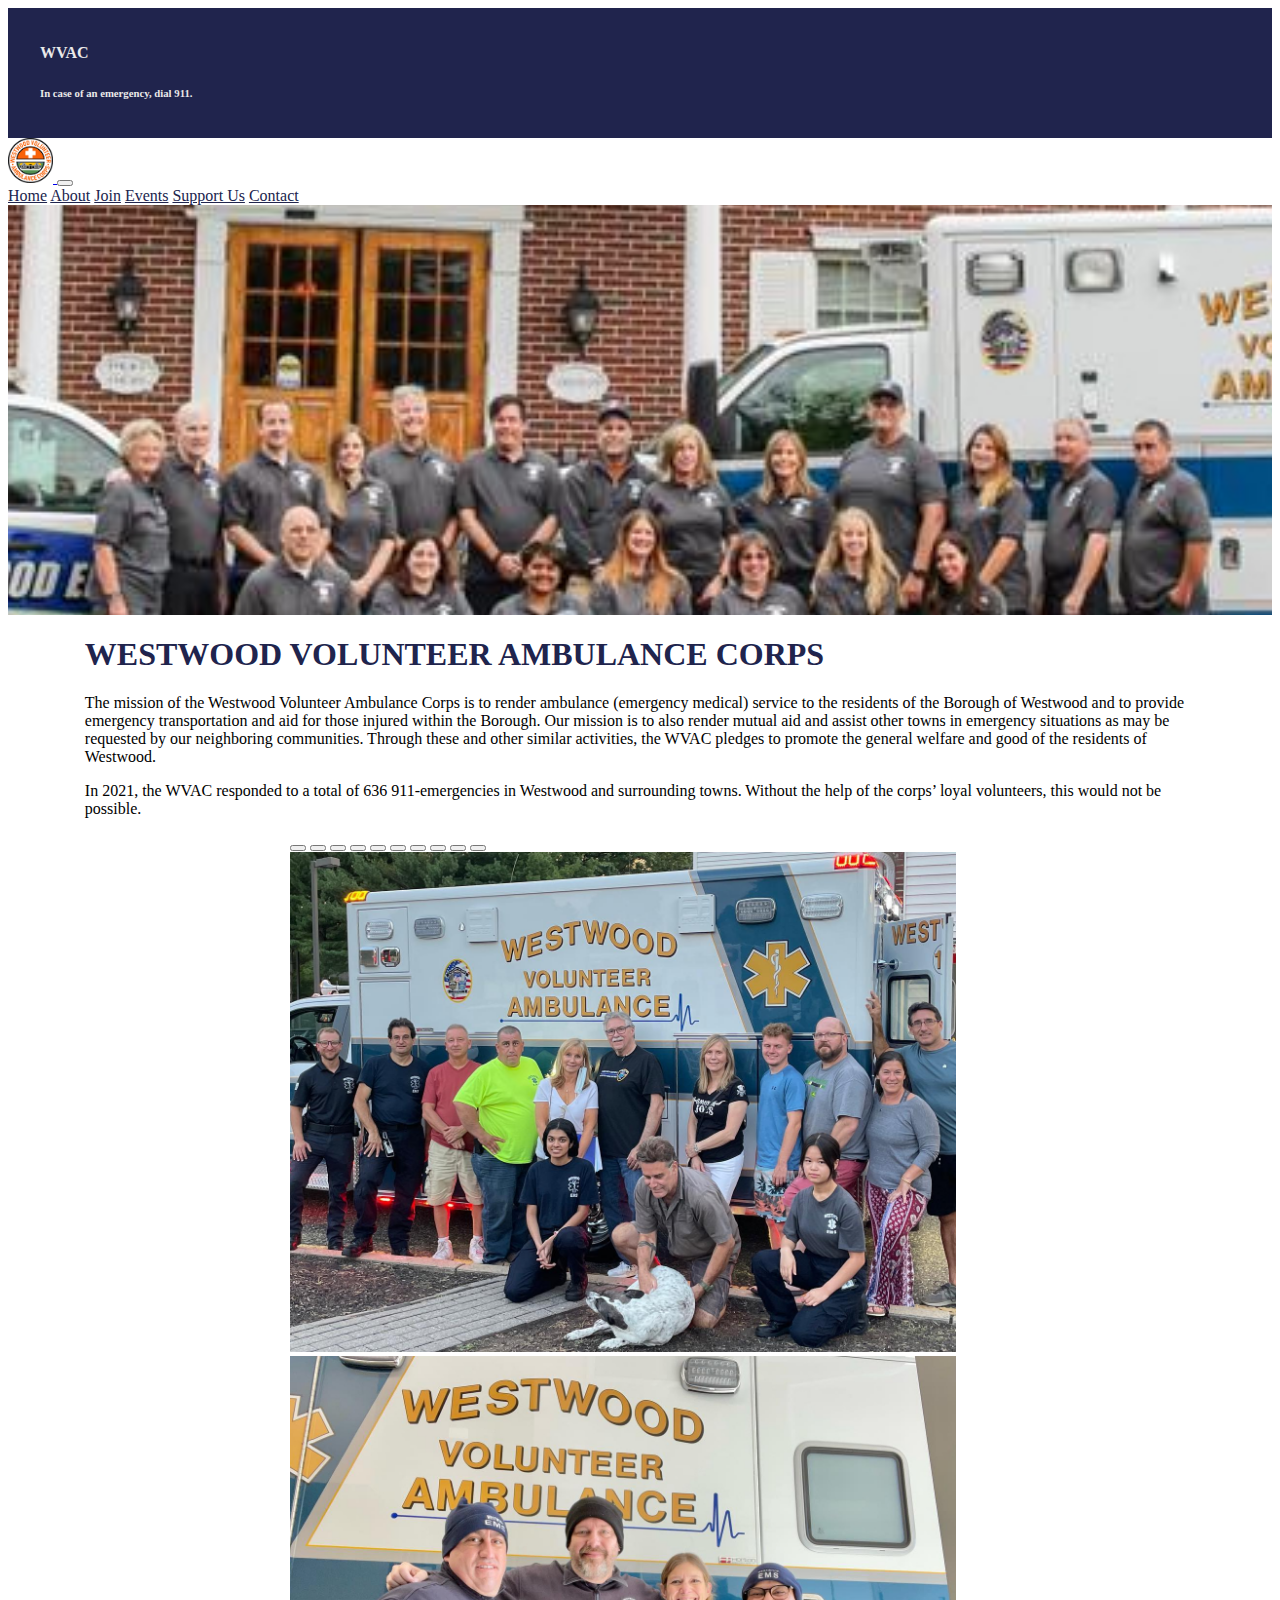
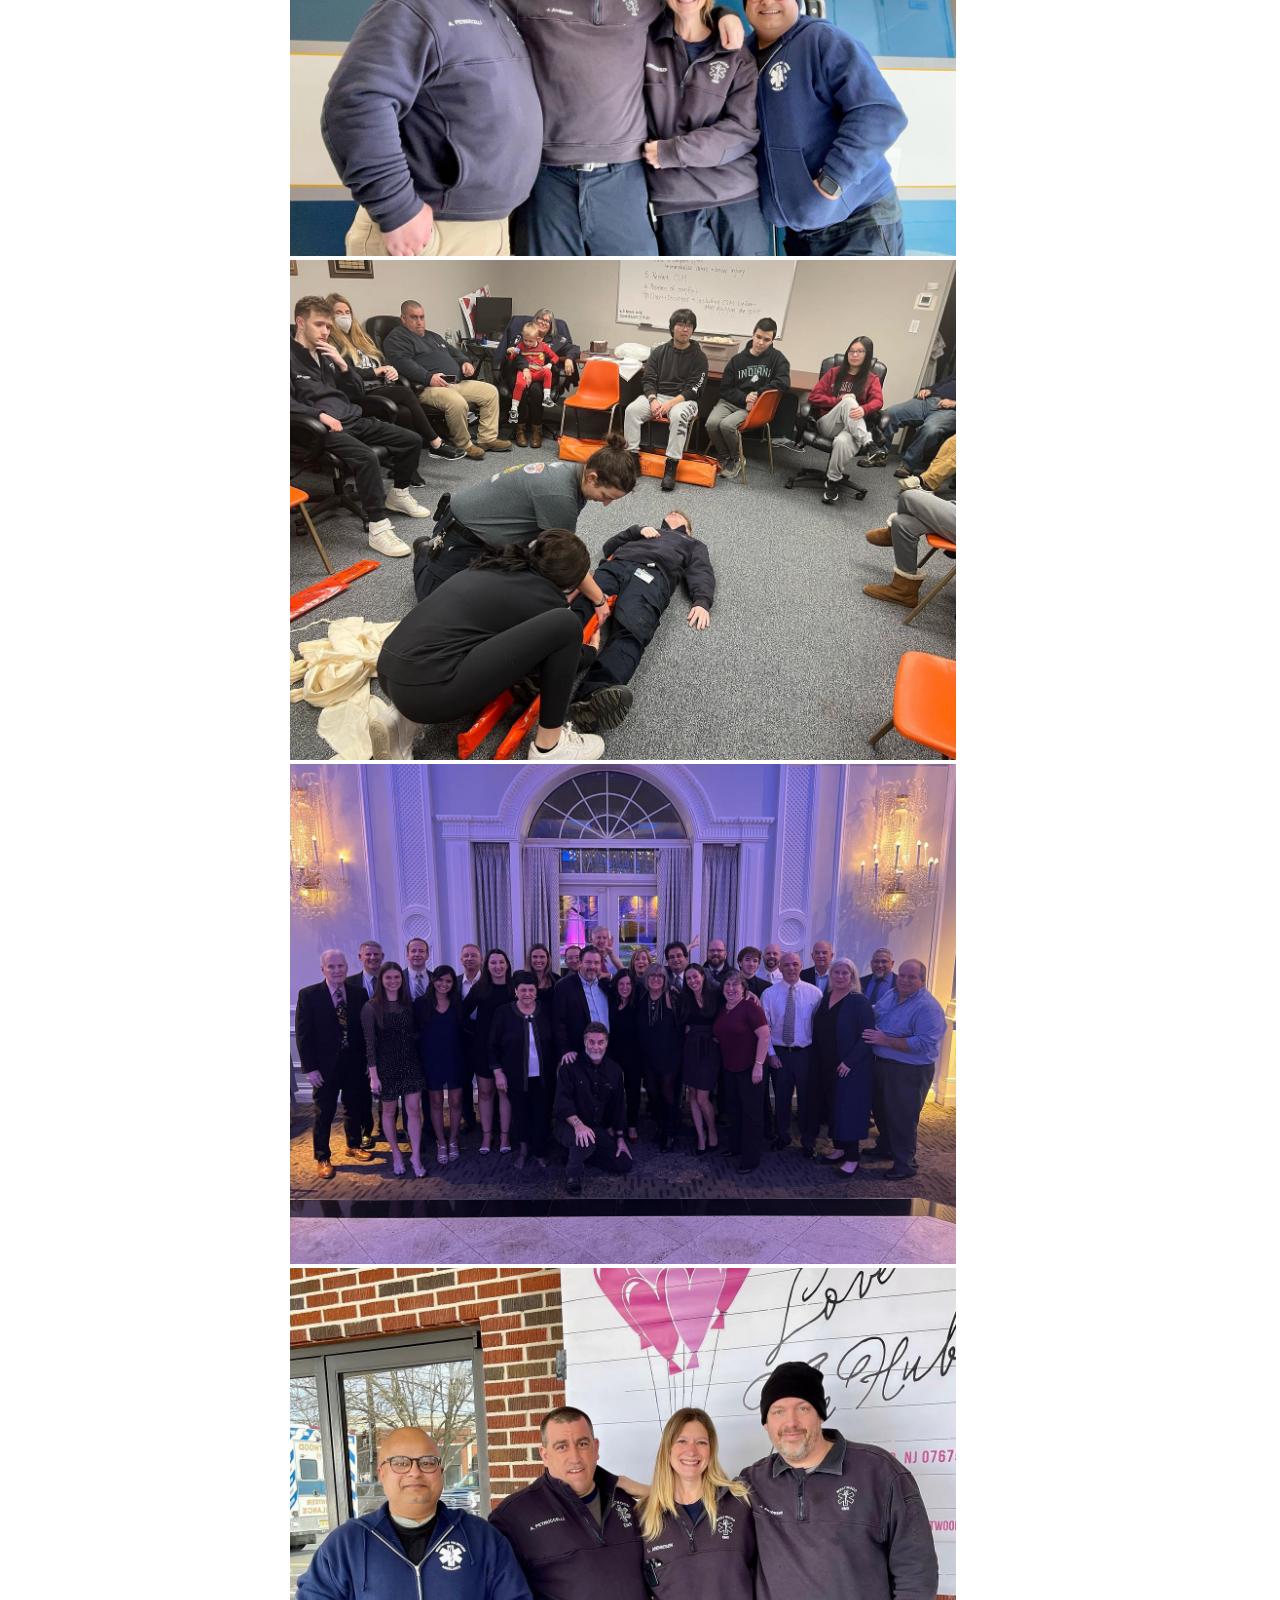
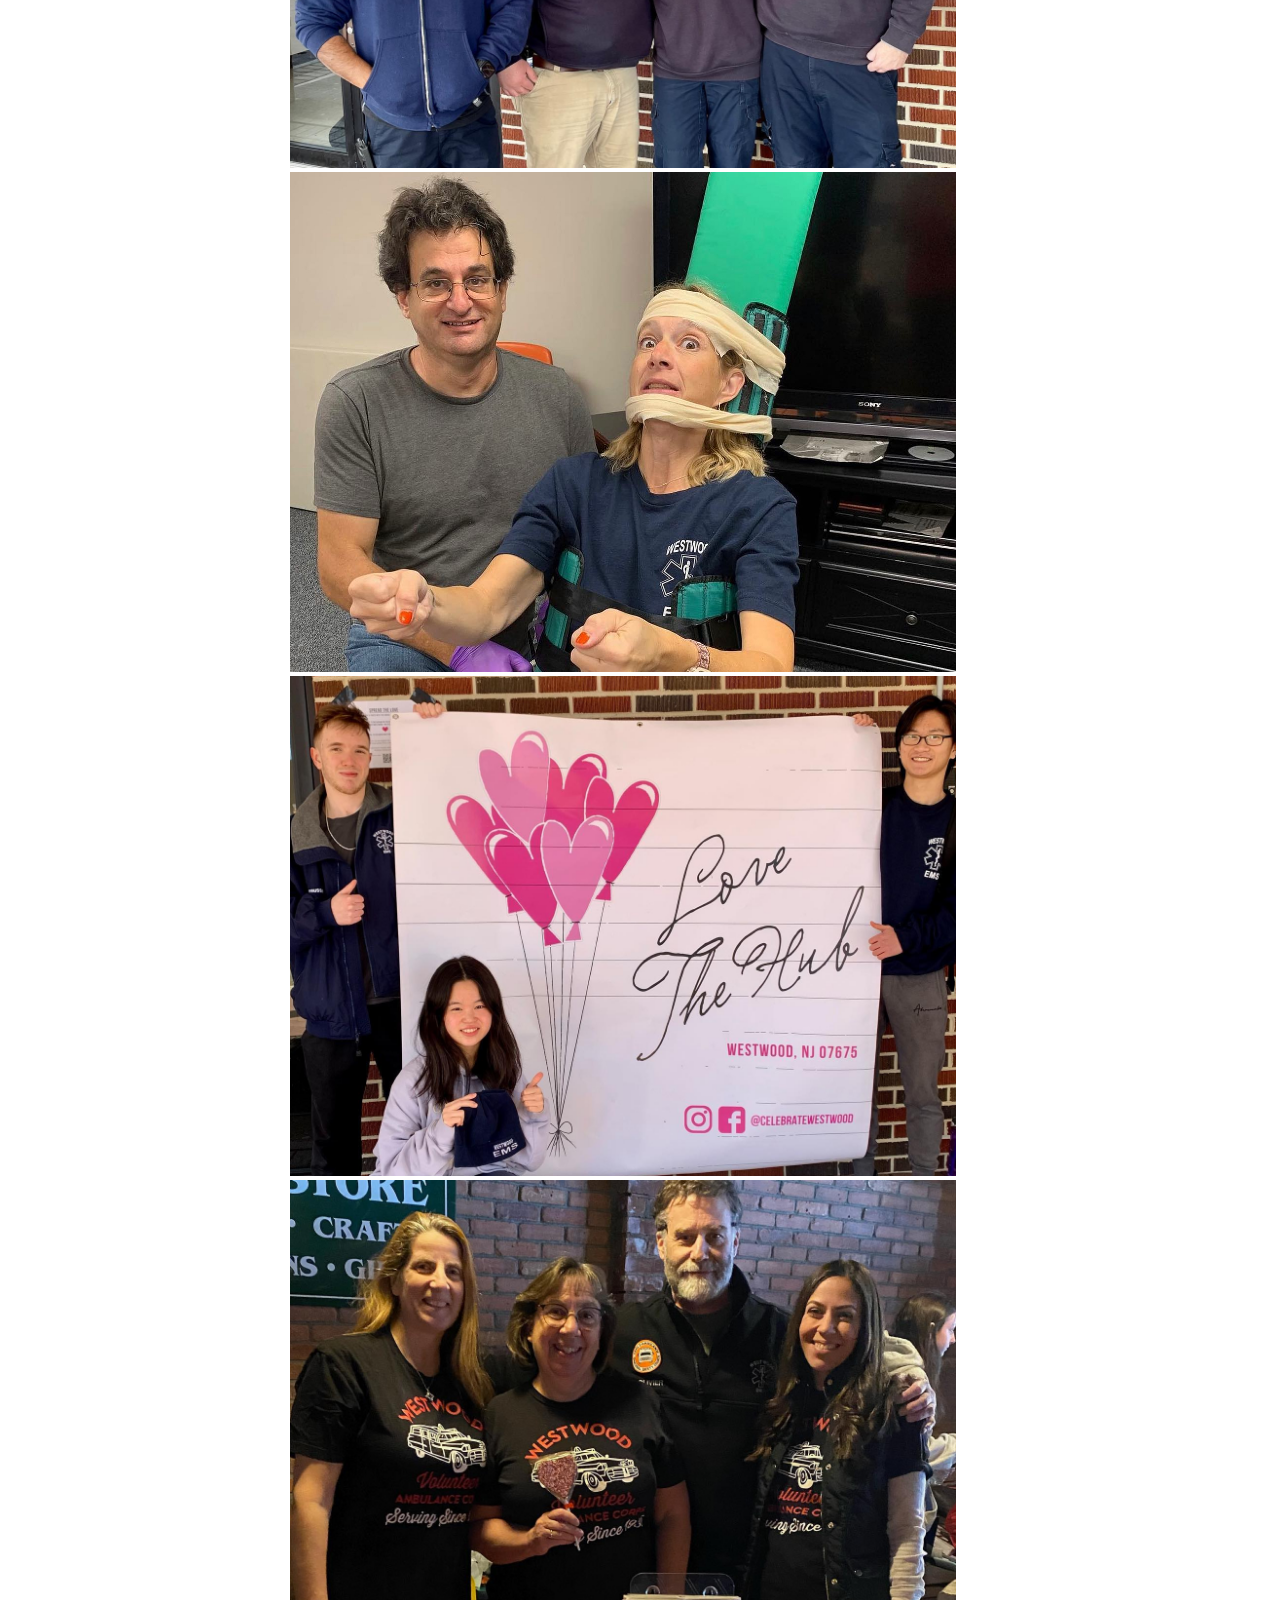
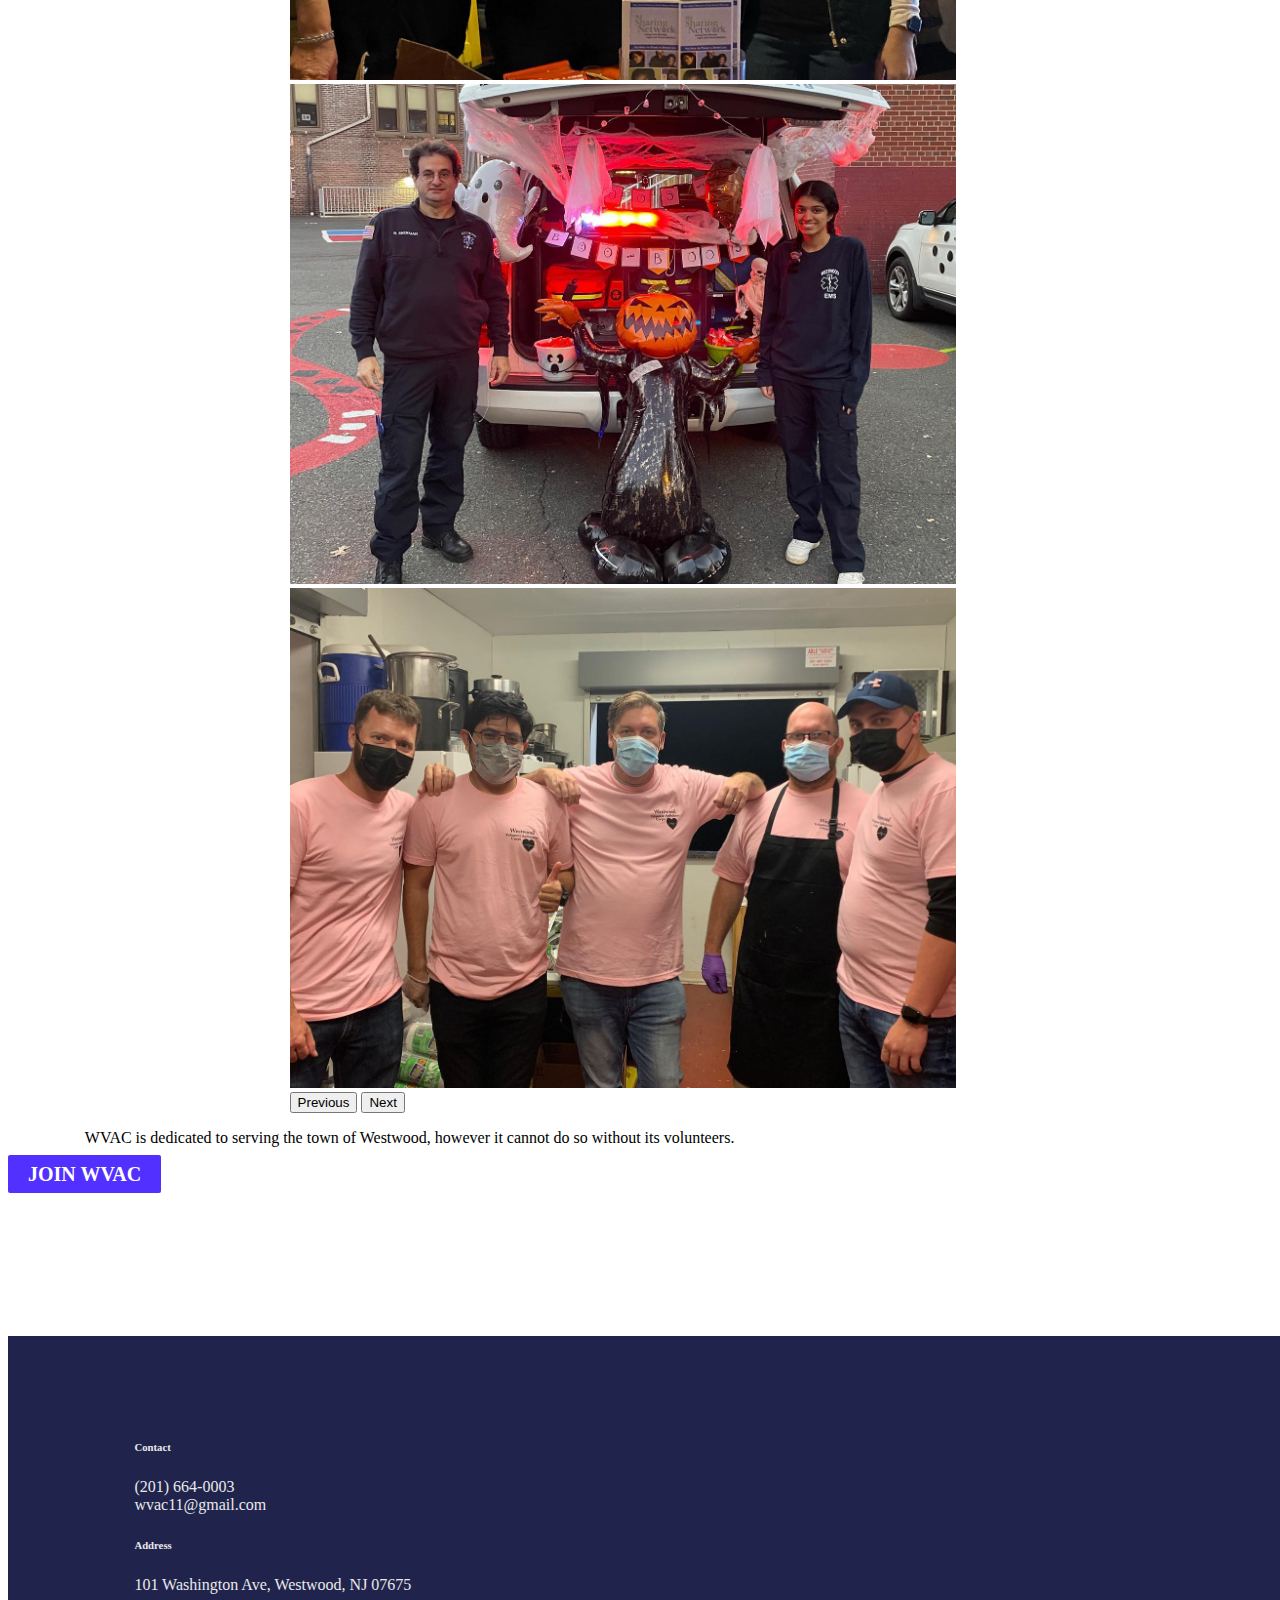
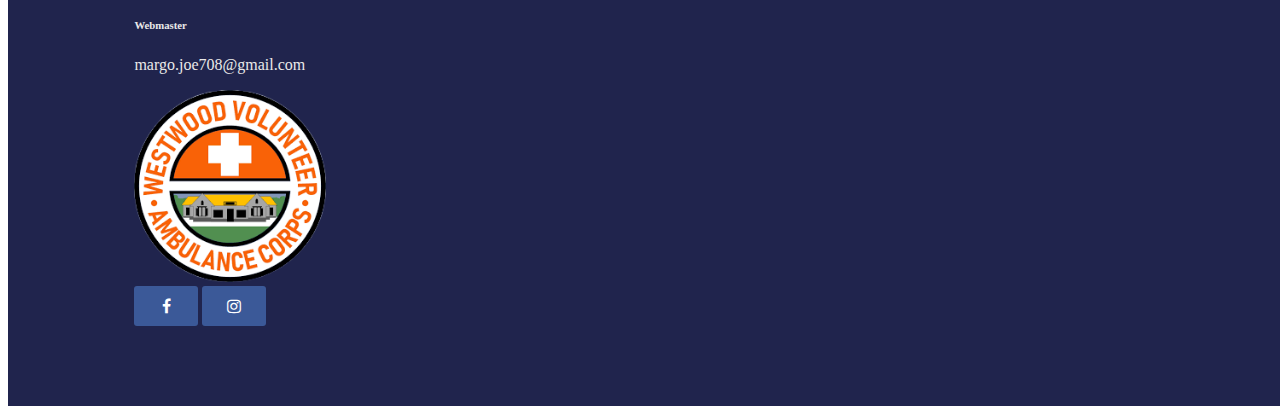
==== index.html @ 0565b211 "commit" ====
<!doctype html>
<html lang="en">

  <head>
    <meta charset="utf-8">
    <meta http-equiv="X-UA-Compatible" content="IE=edge">
    <meta name="viewport" content="width=device-width, initial-scale=1">
    <title>WVAC</title>

    <link rel="stylesheet" href="https://cdn.jsdelivr.net/npm/bootstrap@5.3.0-alpha1/dist/css/bootstrap.min.css" rel="stylesheet" integrity="sha384-GLhlTQ8iRABdZLl6O3oVMWSktQOp6b7In1Zl3/Jr59b6EGGoI1aFkw7cmDA6j6gD" crossorigin="anonymous">
    <link rel="stylesheet" href="/public/stylesheets/stuffStyle.css">
    <link rel="stylesheet" href="https://cdnjs.cloudflare.com/ajax/libs/font-awesome/4.7.0/css/font-awesome.min.css">
  
  </head>


  <body>
      <div class="container-fluid" style="padding-top: 0.9rem; padding-bottom: 0.9rem; padding-left: 2rem; padding-right: 2rem; background-color:#20244d">
        <div class="row align-items-center">
          <div class="col">
            <h4 class="m-0" style="color: rgb(234, 233, 233);">WVAC</h4>
          </div>
          <div class="col">
            <h6 class="m-0 text-end" style="color: rgb(234, 233, 233);">In case of an emergency, dial 911.</h6>
          </div>
        </div>
      </div>

      

      <nav class="navbar sticky-top navbar-expand-lg" style="background-color: white;">

        <div class="container-fluid mx-2">
          
          <a href="index.html" class="navbar-brand">
            <img src="/public/images/logowvac.png" width="45" height="45">
          </a>
          <button class="navbar-toggler" type="button" data-bs-toggle="collapse" data-bs-target="#navbarSupportedContent" aria-controls="navbarTogglerDemo02" aria-expanded="false" aria-label="Toggle navigation">
            <span class="navbar-toggler-icon"></span>
          </button>

          <div class="collapse navbar-collapse" id="navbarSupportedContent">
            <div class="navbar-nav align-items-center">
              <a class="nav-link" aria-current="page" href="index.html">Home</a>
              <a class="nav-link" href="about.html">About</a>
              <a class="nav-link" href="join.html">Join</a>
              <a class="nav-link" href="events.html">Events</a>
              <a class="nav-link" href="support.html">Support Us</a>
              <a class="nav-link" href="contact.html">Contact</a>

            </div>
          </div>
          
        </div>
      </nav>

  
      <div class="parallax" style="background-image: url(/public/images/banner1.jpg);"></div>

      <div class="container-fluid text-center">
        <div class="pt-4 mx-10"> 
          <h1 class="fw-bold">
            WESTWOOD VOLUNTEER AMBULANCE CORPS
          </h1>
        </div> 
      </div>

      <div class="container-fluid text-center">
        <div class="mx-10 my-4">
          <p>
            The mission of the Westwood Volunteer Ambulance Corps is to render ambulance (emergency medical) service to the residents of the Borough of Westwood and to provide emergency transportation and aid for those injured within the Borough. Our mission is to also render mutual aid and assist other towns in emergency situations as may be requested by our neighboring communities. Through these and other similar activities, the WVAC pledges to promote the general welfare and good of the residents of Westwood.
          </p>

          <p class="fw-bold">
            In 2021, the WVAC responded to a total of 636 911-emergencies in Westwood and surrounding towns. Without the help of the corps’ loyal volunteers, this would not be possible. 
          </p>
        </div>

      </div>  

      <div class ="container-fluid">
        <div class="mx-20 my-5">
          <div id="carouselExampleAutoplaying" class="carousel slide" data-bs-ride="carousel">
            
            <div class="carousel-indicators">
              <button type="button" data-bs-target="#carouselExampleIndicators" data-bs-slide-to="0" class="active" aria-current="true" aria-label="Slide 1"></button>
              <button type="button" data-bs-target="#carouselExampleIndicators" data-bs-slide-to="1" aria-label="Slide 2"></button>
              <button type="button" data-bs-target="#carouselExampleIndicators" data-bs-slide-to="2" aria-label="Slide 3"></button>
              <button type="button" data-bs-target="#carouselExampleIndicators" data-bs-slide-to="3" aria-label="Slide 4"></button>
              <button type="button" data-bs-target="#carouselExampleIndicators" data-bs-slide-to="4" aria-label="Slide 5"></button>
              <button type="button" data-bs-target="#carouselExampleIndicators" data-bs-slide-to="5" aria-label="Slide 6"></button>
              <button type="button" data-bs-target="#carouselExampleIndicators" data-bs-slide-to="6" aria-label="Slide 7"></button>
              <button type="button" data-bs-target="#carouselExampleIndicators" data-bs-slide-to="7" aria-label="Slide 8"></button>
              <button type="button" data-bs-target="#carouselExampleIndicators" data-bs-slide-to="8" aria-label="Slide 9"></button>
              <button type="button" data-bs-target="#carouselExampleIndicators" data-bs-slide-to="9" aria-label="Slide 10"></button>
            </div>

            <div class="carousel-inner">
              <div class="carousel-item active">
                <img src="/public/images/slideimage1.jpg" class="d-block w-100" alt="...">
              </div>
              <div class="carousel-item">
                <img src="/public/images/slideimage2.jpg" class="d-block w-100" alt="...">
              </div>
              <div class="carousel-item">
                <img src="/public/images/slideimage3.jpg" class="d-block w-100" alt="...">
              </div>
              <div class="carousel-item">
                <img src="/public/images/slideimage4.jpg" class="d-block w-100" alt="...">
              </div>
              <div class="carousel-item">
                <img src="/public/images/slideimage5.jpg" class="d-block w-100" alt="...">
              </div>
              <div class="carousel-item">
                <img src="/public/images/slideimage6.jpg" class="d-block w-100" alt="...">
              </div>
              <div class="carousel-item">
                <img src="/public/images/slideimage7.jpg" class="d-block w-100" alt="...">
              </div>
              <div class="carousel-item">
                <img src="/public/images/slideimage8.jpg" class="d-block w-100" alt="...">
              </div>
              <div class="carousel-item">
                <img src="/public/images/slideimage9.jpg" class="d-block w-100" alt="...">
              </div>
              <div class="carousel-item">
                <img src="/public/images/slideimage10.jpg" class="d-block w-100" alt="...">
              </div>
            </div>

            <button class="carousel-control-prev" type="button" data-bs-target="#carouselExampleAutoplaying" data-bs-slide="prev">
              <span class="carousel-control-prev-icon" aria-hidden="true"></span>
              <span class="visually-hidden">Previous</span>
            </button>
            <button class="carousel-control-next" type="button" data-bs-target="#carouselExampleAutoplaying" data-bs-slide="next">
              <span class="carousel-control-next-icon" aria-hidden="true"></span>
              <span class="visually-hidden">Next</span>
            </button>

          </div>
        </div>
      </div>
    

      <div class="container-fluid text-center">
        <div class="mx-10 my-4">
          <p>
            WVAC is dedicated to serving the town of Westwood, however it cannot do so without its volunteers.
          </p>
        </div>

        <div class="my-5">
          <a class="custom-button" href="join.html">JOIN WVAC</a>
        </div>

      </div>  
      
      <div class="footer text-center">
        <div class="row">
          <div class="col text-start">
            <p>
              <h6>Contact</h6>
              <p>
                (201) 664-0003
                <br>
                wvac11@gmail.com
              </p>
              
              <h6>Address</h6>
              <p>101 Washington Ave, Westwood, NJ 07675</p>
              
              <h6>Webmaster</h6>
              <p>margo.joe708@gmail.com</p>
            </p>
          </div>
          <div class="col">
            
          </div>
          <div class="col">
            <div class="mb-3"> 
              <a href="index.html">
                <img src="/public/images/logowvac.png" class="img-fluid" style="height:15vw; width:auto;">
              </a>
            </div>
        
            <a class="fa fa-facebook" href="https://www.facebook.com/WestwoodVolunteerAmbulanceCorps/"></a>
            <a class="fa fa-instagram" href="https://www.instagram.com/wvac11/"></a>
          </div>
        </div>
      </div>



    <script src="https://cdn.jsdelivr.net/npm/bootstrap@5.3.0-alpha1/dist/js/bootstrap.bundle.min.js" integrity="sha384-w76AqPfDkMBDXo30jS1Sgez6pr3x5MlQ1ZAGC+nuZB+EYdgRZgiwxhTBTkF7CXvN" crossorigin="anonymous"></script>
    
  </body>

</html>
---- public/stylesheets/stuffStyle.css ----
.mx-10{
    margin-left: 6vw;
    margin-right: 6vw;
  }
  .mx-20{
    margin-left: 22vw;
    margin-right: 22vw;
  }

  .navbar-nav a{
    color:#20244d;
  }
  .footer{
    margin-top: 150px;
    width:100%;
    padding: 80px 10%;
    align-items: center;
    color:rgb(234, 233, 233);
    background:#20244d;
  
  }
  .carousel-item img{
    max-height: 500px;
  }
  .margins{
    border-right-style: solid;
    border-left-style: solid;
    border-width: 7rem;
    border-color:rgb(240, 240, 240);

  }
  h1{
    color:#20244d;

  }
  .parallax {
    background-attachment: fixed;
    background-position: center;
    background-repeat: no-repeat;
    background-size: cover;
    width: 100%;
    height:32vw;
  }
  .custom-button{
    text-decoration: none;
    padding-top: 0.5rem;
    padding-bottom: 0.5rem;
    padding-left: 1.25rem;
    padding-right: 1.25rem;
    color: white;
    font-weight: bold;
    font-size: 20px;
    background-color: rgb(82, 48, 255);
    border-radius: 2px;
  }
  .custom-button:hover{
    background-color: rgb(66, 38, 206);
    transition: 0.7s;
  }
  .right {
    float: right;
    padding: 0 0 0 20px;
  }
  
  .navbar-shadow{
    box-shadow: 0 4px 10px rgb(128, 127, 127);
  }
  .fa {
    padding: 12px;
    width: 40px;
    font-size: 30px;
    text-align: center;
    text-decoration: none;
    color: white;
    border-radius: 3px;
    background: #3B5998;
  }
  .fa:hover{
    background:#2e4372;
    color:rgba(254, 254, 254, 0.368);
    transition: 0.7s;
  }
  .text-bg-info{
    background-color:#e2e7ed!important;
    color:#20244d!important;
    border-radius: 4px;
  }
  
  @media only screen and (max-device-width: 850px){
    .parallax {
    background-position: center;
    background-repeat: no-repeat;
    background-size: cover;
    width: 100%;
    height:32vw;
    }
  }
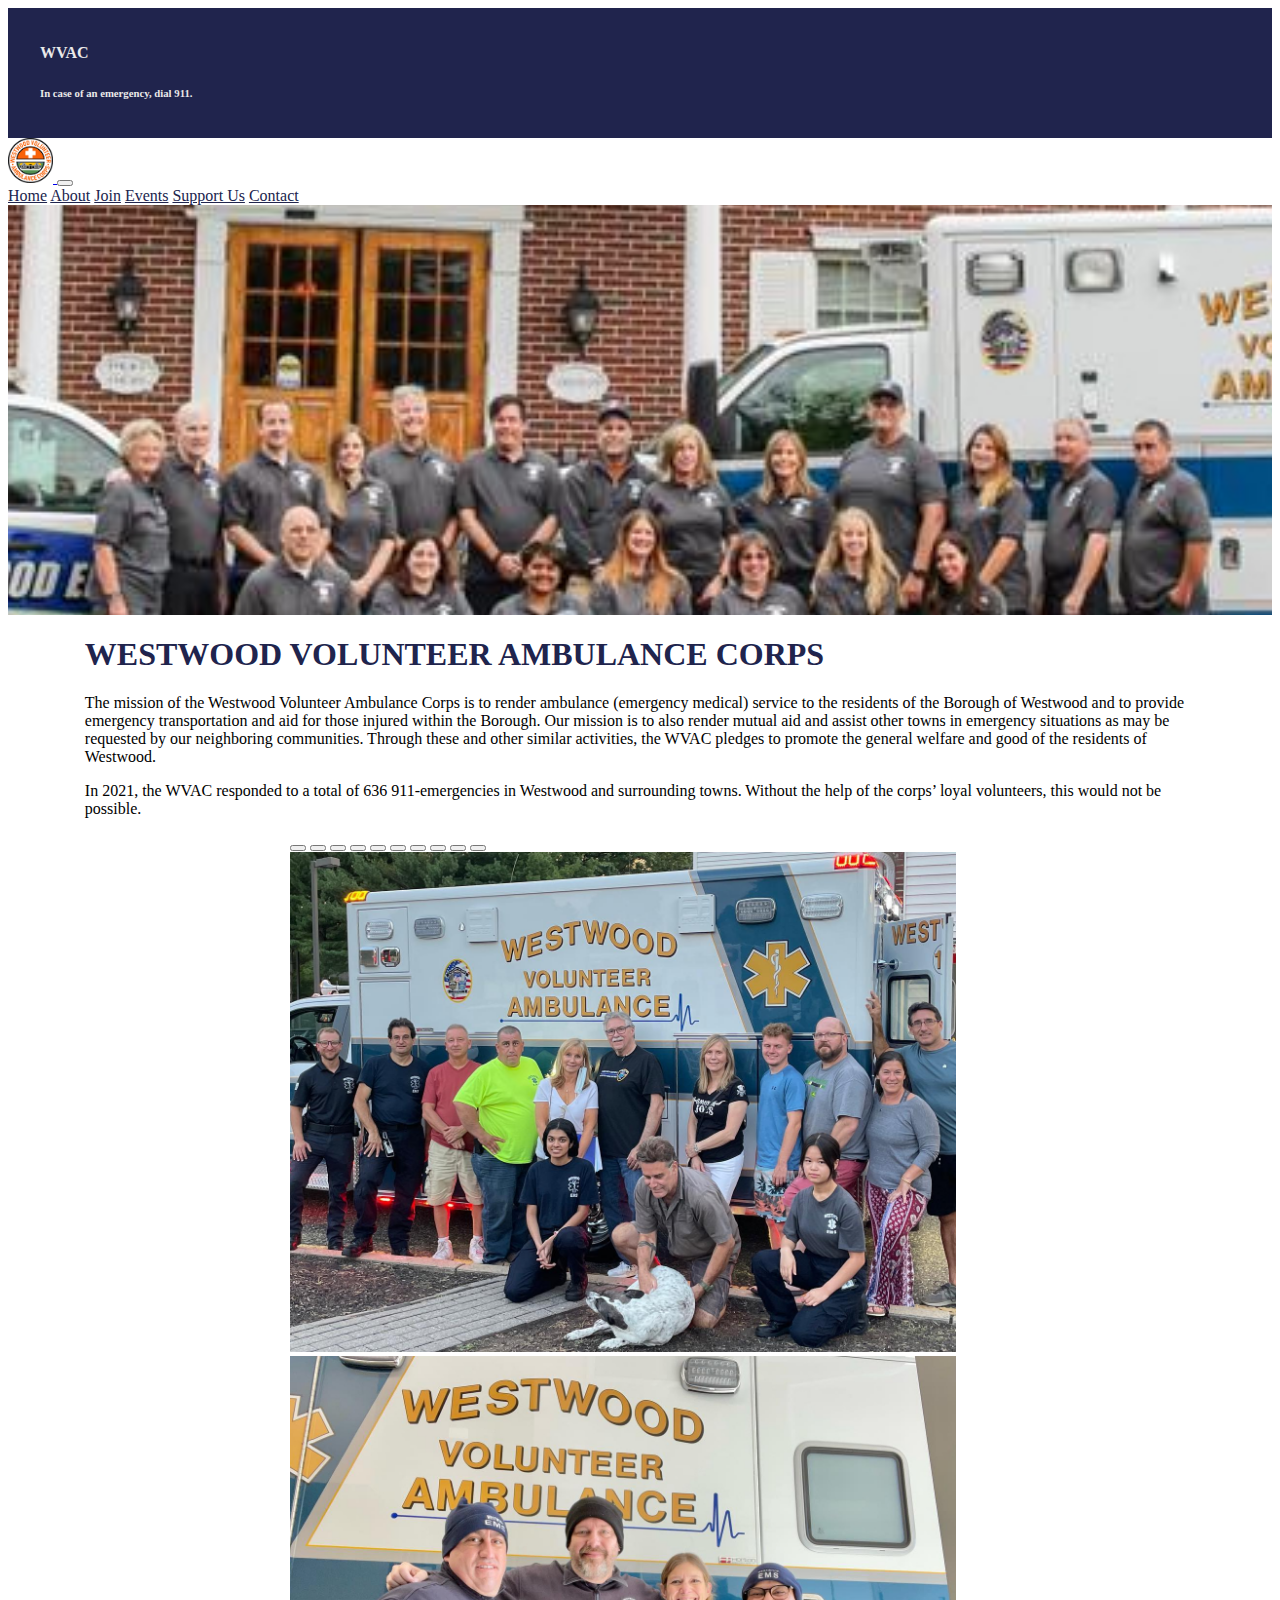
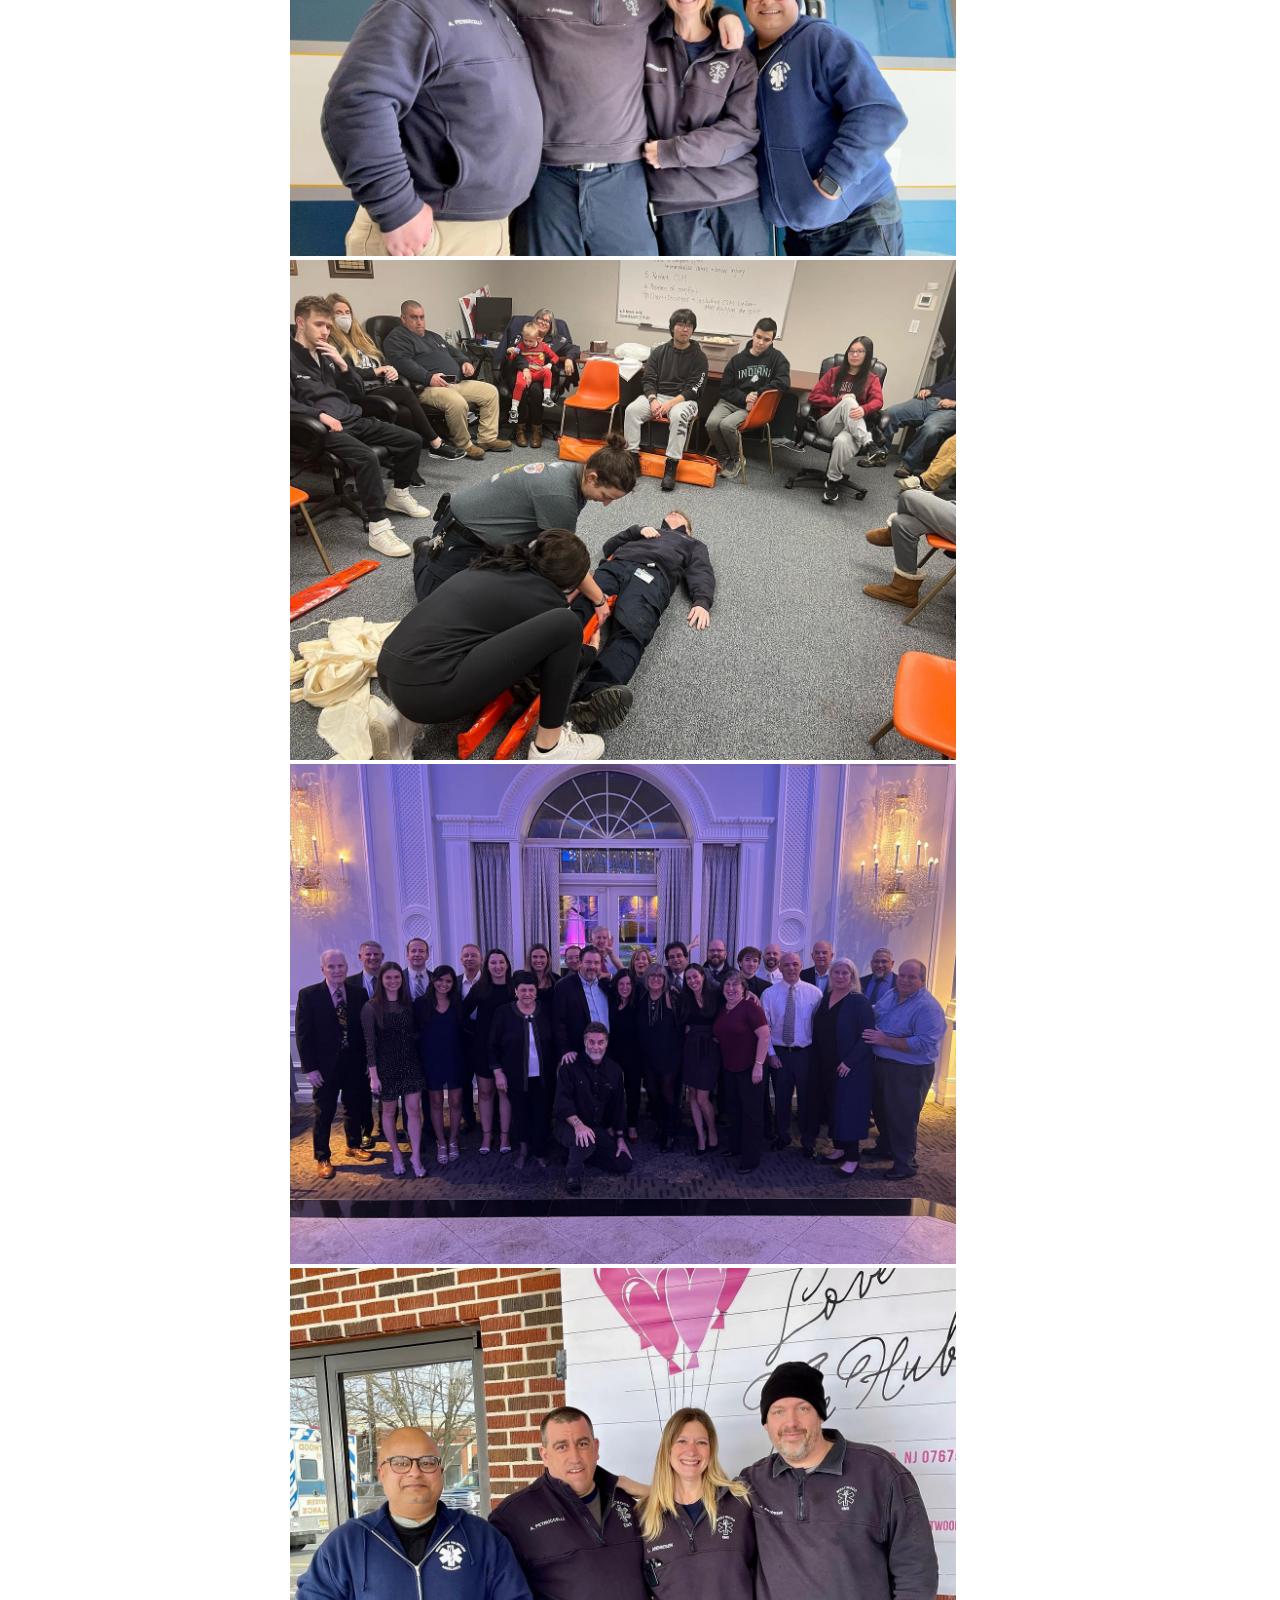
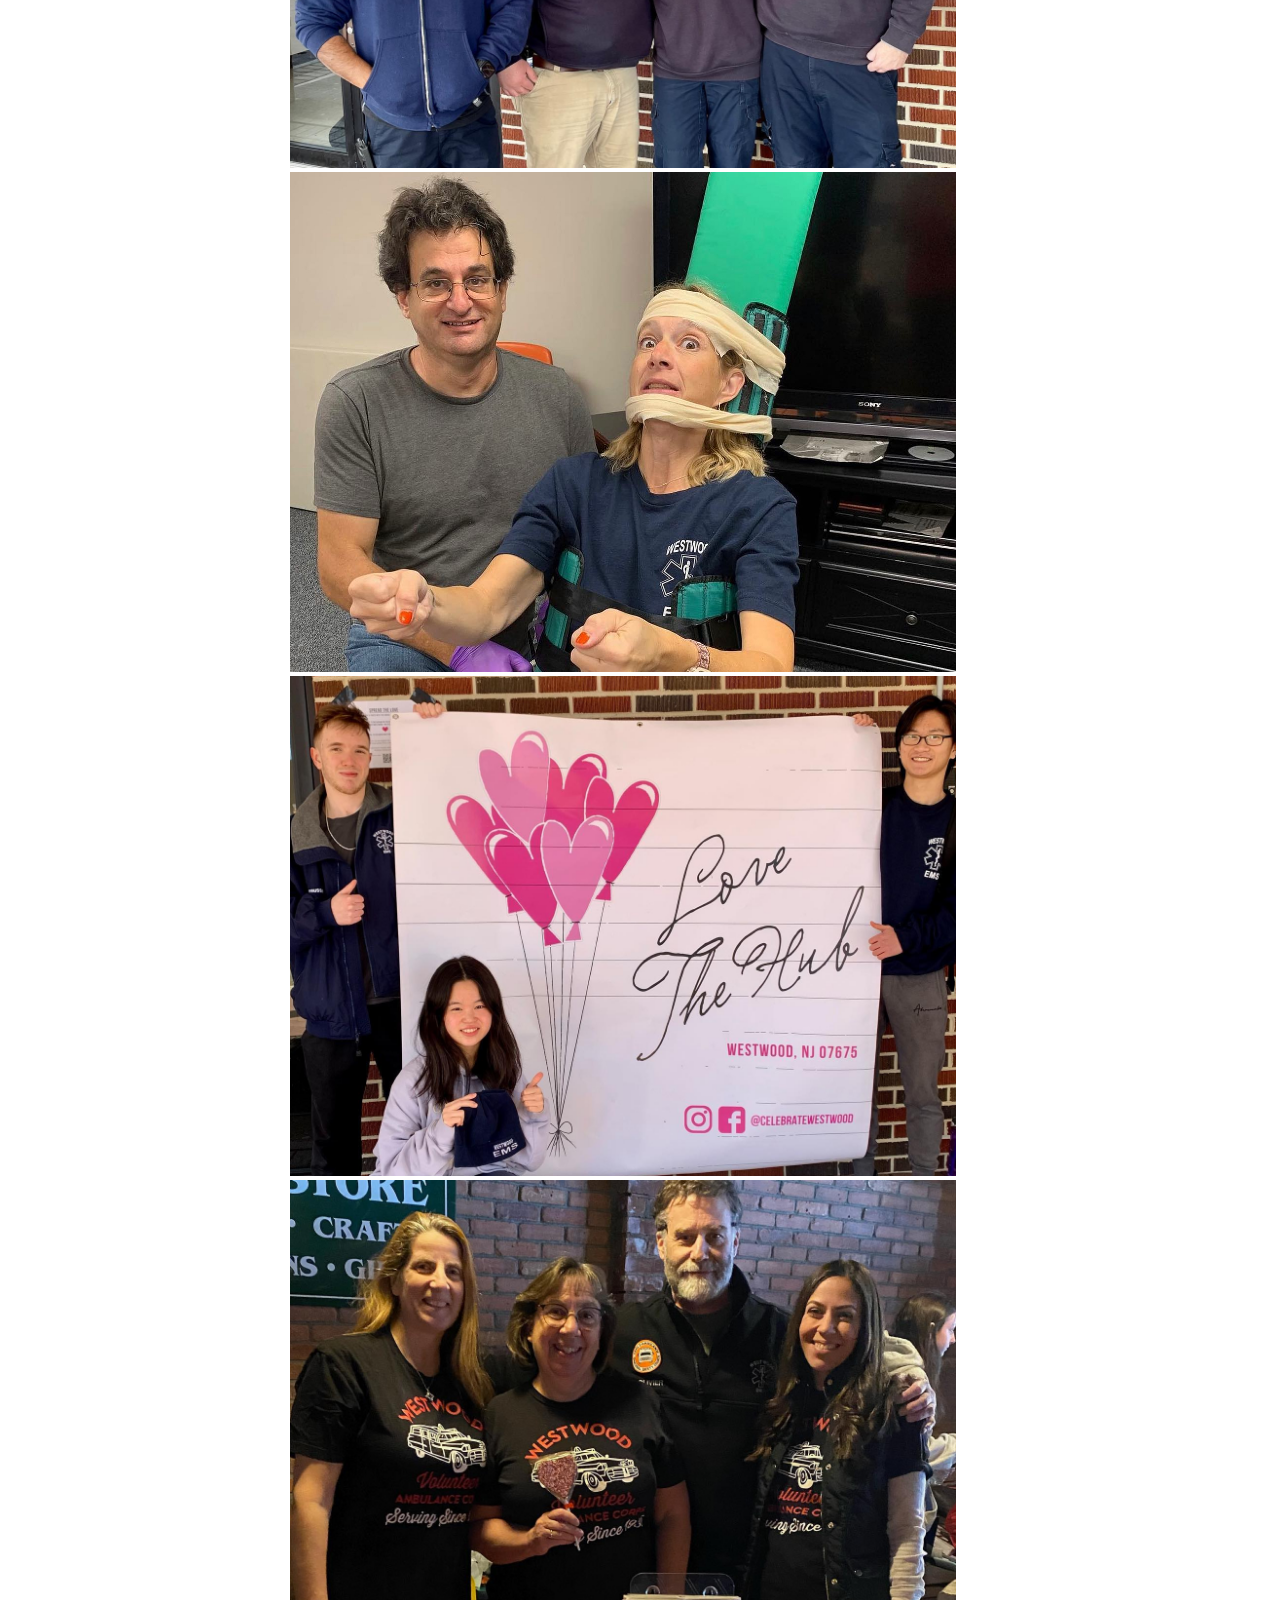
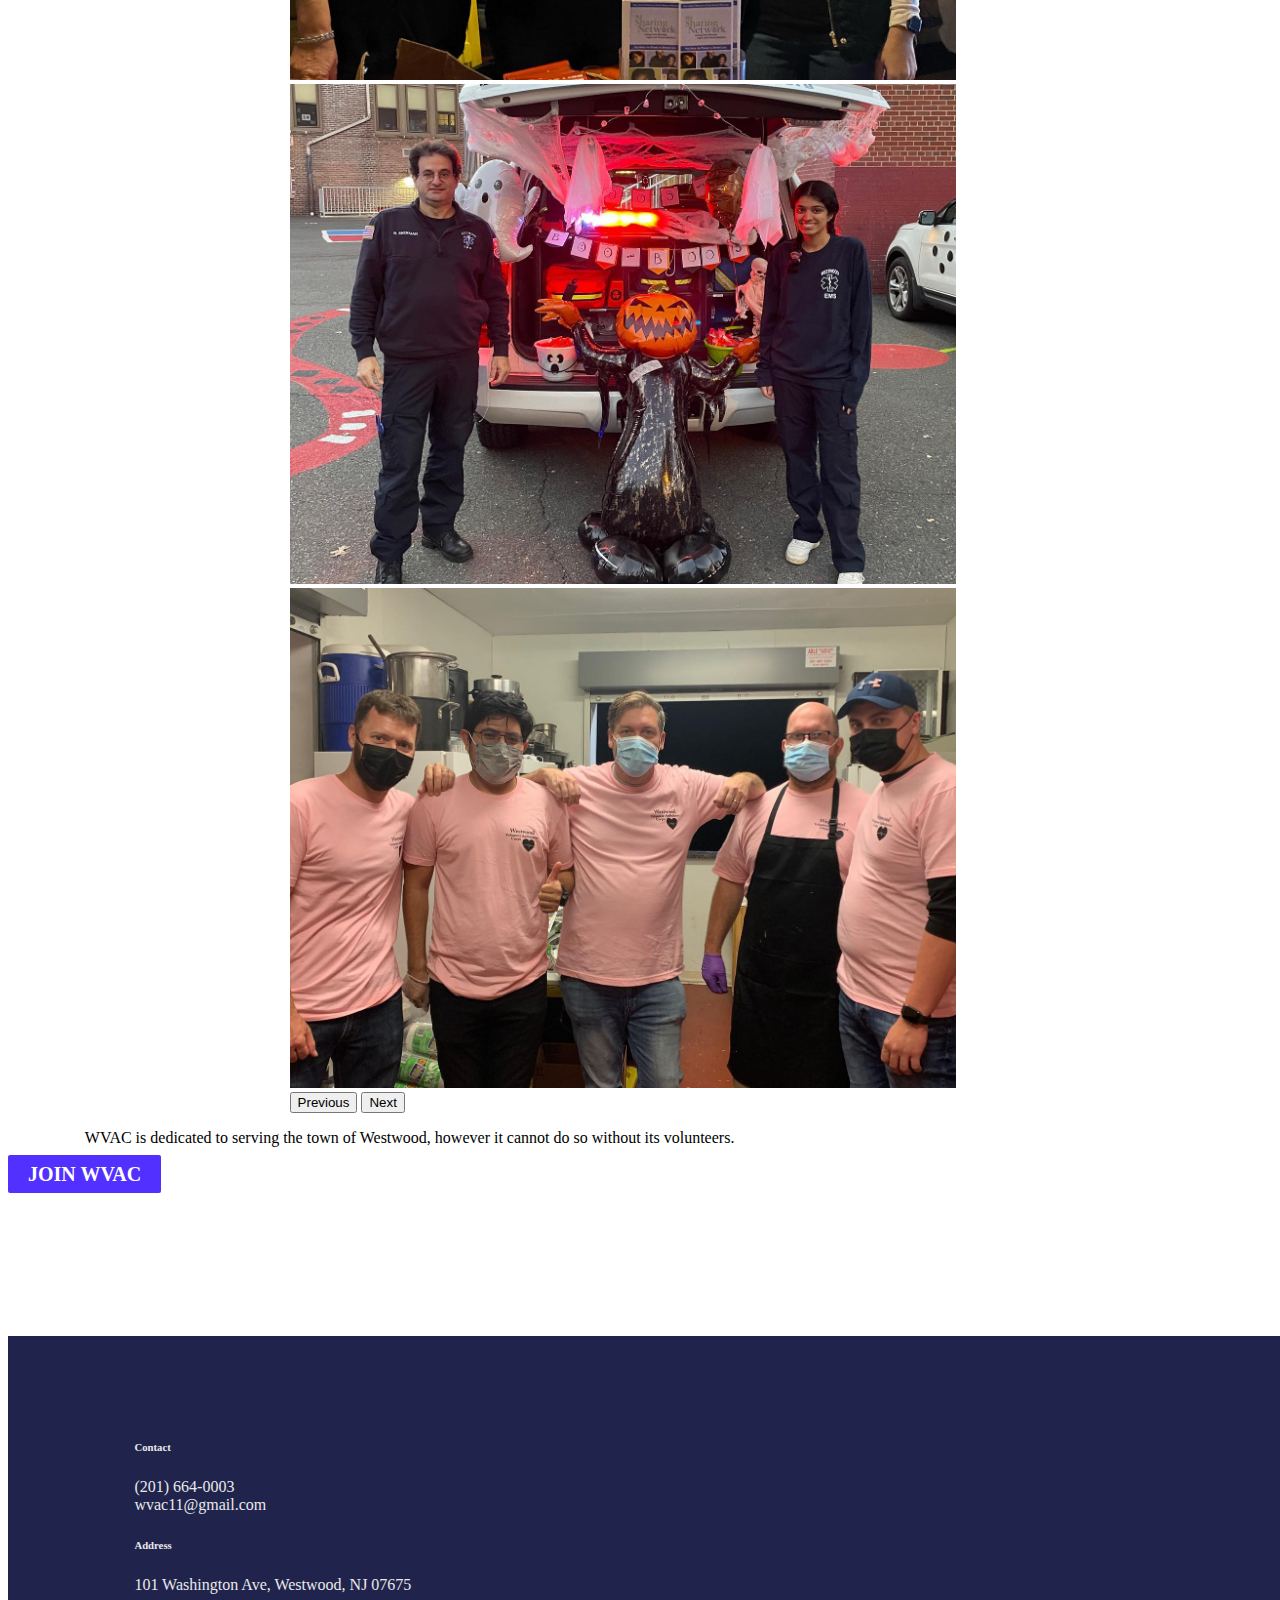
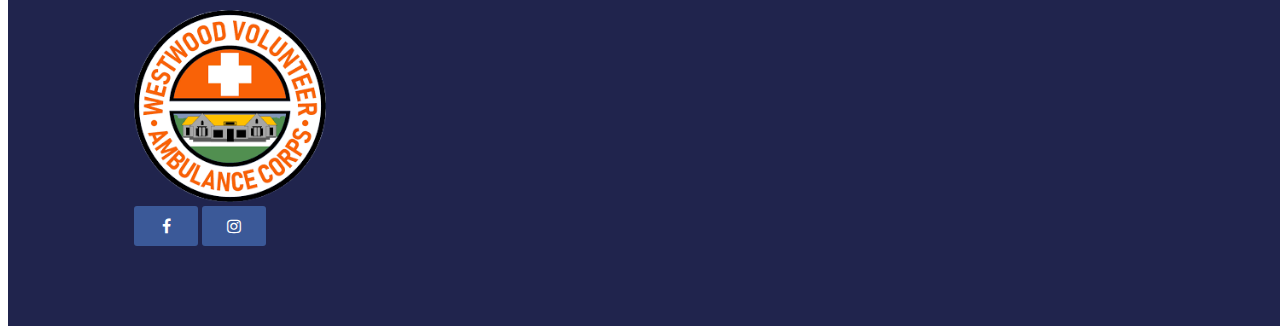
==== commit 65e6d917: "removed my email from page" ====
--- a/index.html
+++ b/index.html
@@ -8,7 +8,7 @@
     <title>WVAC</title>
 
     <link rel="stylesheet" href="https://cdn.jsdelivr.net/npm/bootstrap@5.3.0-alpha1/dist/css/bootstrap.min.css" rel="stylesheet" integrity="sha384-GLhlTQ8iRABdZLl6O3oVMWSktQOp6b7In1Zl3/Jr59b6EGGoI1aFkw7cmDA6j6gD" crossorigin="anonymous">
-    <link rel="stylesheet" href="/public/stylesheets/stuffStyle.css">
+    <link rel="stylesheet" href="public/stylesheets/stuffStyle.css">
     <link rel="stylesheet" href="https://cdnjs.cloudflare.com/ajax/libs/font-awesome/4.7.0/css/font-awesome.min.css">
   
   </head>
@@ -33,7 +33,7 @@
         <div class="container-fluid mx-2">
           
           <a href="index.html" class="navbar-brand">
-            <img src="/public/images/logowvac.png" width="45" height="45">
+            <img src="public/images/logowvac.png" width="45" height="45">
           </a>
           <button class="navbar-toggler" type="button" data-bs-toggle="collapse" data-bs-target="#navbarSupportedContent" aria-controls="navbarTogglerDemo02" aria-expanded="false" aria-label="Toggle navigation">
             <span class="navbar-toggler-icon"></span>
@@ -55,7 +55,7 @@
       </nav>
 
   
-      <div class="parallax" style="background-image: url(/public/images/banner1.jpg);"></div>
+      <div class="parallax d-none d-lg-block" style="background-image: url(public/images/banner1.jpg);"></div>
 
       <div class="container-fluid text-center">
         <div class="pt-4 mx-10"> 
@@ -97,34 +97,34 @@
 
             <div class="carousel-inner">
               <div class="carousel-item active">
-                <img src="/public/images/slideimage1.jpg" class="d-block w-100" alt="...">
+                <img src="public/images/slideimage1.jpg" class="d-block w-100" alt="...">
               </div>
               <div class="carousel-item">
-                <img src="/public/images/slideimage2.jpg" class="d-block w-100" alt="...">
+                <img src="public/images/slideimage2.jpg" class="d-block w-100" alt="...">
               </div>
               <div class="carousel-item">
-                <img src="/public/images/slideimage3.jpg" class="d-block w-100" alt="...">
+                <img src="public/images/slideimage3.jpg" class="d-block w-100" alt="...">
               </div>
               <div class="carousel-item">
-                <img src="/public/images/slideimage4.jpg" class="d-block w-100" alt="...">
+                <img src="public/images/slideimage4.jpg" class="d-block w-100" alt="...">
               </div>
               <div class="carousel-item">
-                <img src="/public/images/slideimage5.jpg" class="d-block w-100" alt="...">
+                <img src="public/images/slideimage5.jpg" class="d-block w-100" alt="...">
               </div>
               <div class="carousel-item">
-                <img src="/public/images/slideimage6.jpg" class="d-block w-100" alt="...">
+                <img src="public/images/slideimage6.jpg" class="d-block w-100" alt="...">
               </div>
               <div class="carousel-item">
-                <img src="/public/images/slideimage7.jpg" class="d-block w-100" alt="...">
+                <img src="public/images/slideimage7.jpg" class="d-block w-100" alt="...">
               </div>
               <div class="carousel-item">
-                <img src="/public/images/slideimage8.jpg" class="d-block w-100" alt="...">
+                <img src="public/images/slideimage8.jpg" class="d-block w-100" alt="...">
               </div>
               <div class="carousel-item">
-                <img src="/public/images/slideimage9.jpg" class="d-block w-100" alt="...">
+                <img src="public/images/slideimage9.jpg" class="d-block w-100" alt="...">
               </div>
               <div class="carousel-item">
-                <img src="/public/images/slideimage10.jpg" class="d-block w-100" alt="...">
+                <img src="public/images/slideimage10.jpg" class="d-block w-100" alt="...">
               </div>
             </div>
 
@@ -168,9 +168,6 @@
               
               <h6>Address</h6>
               <p>101 Washington Ave, Westwood, NJ 07675</p>
-              
-              <h6>Webmaster</h6>
-              <p>margo.joe708@gmail.com</p>
             </p>
           </div>
           <div class="col">
@@ -179,7 +176,7 @@
           <div class="col">
             <div class="mb-3"> 
               <a href="index.html">
-                <img src="/public/images/logowvac.png" class="img-fluid" style="height:15vw; width:auto;">
+                <img src="public/images/logowvac.png" class="img-fluid" style="height:15vw; width:auto;">
               </a>
             </div>
         
--- a/public/stylesheets/stuffStyle.css
+++ b/public/stylesheets/stuffStyle.css
@@ -55,7 +55,7 @@
   }
   .custom-button:hover{
     background-color: rgb(66, 38, 206);
-    transition: 0.7s;
+    transition: all 0.7s ease;
   }
   .right {
     float: right;
@@ -86,13 +86,4 @@
     border-radius: 4px;
   }
   
-  @media only screen and (max-device-width: 850px){
-    .parallax {
-    background-position: center;
-    background-repeat: no-repeat;
-    background-size: cover;
-    width: 100%;
-    height:32vw;
-    }
-  }
   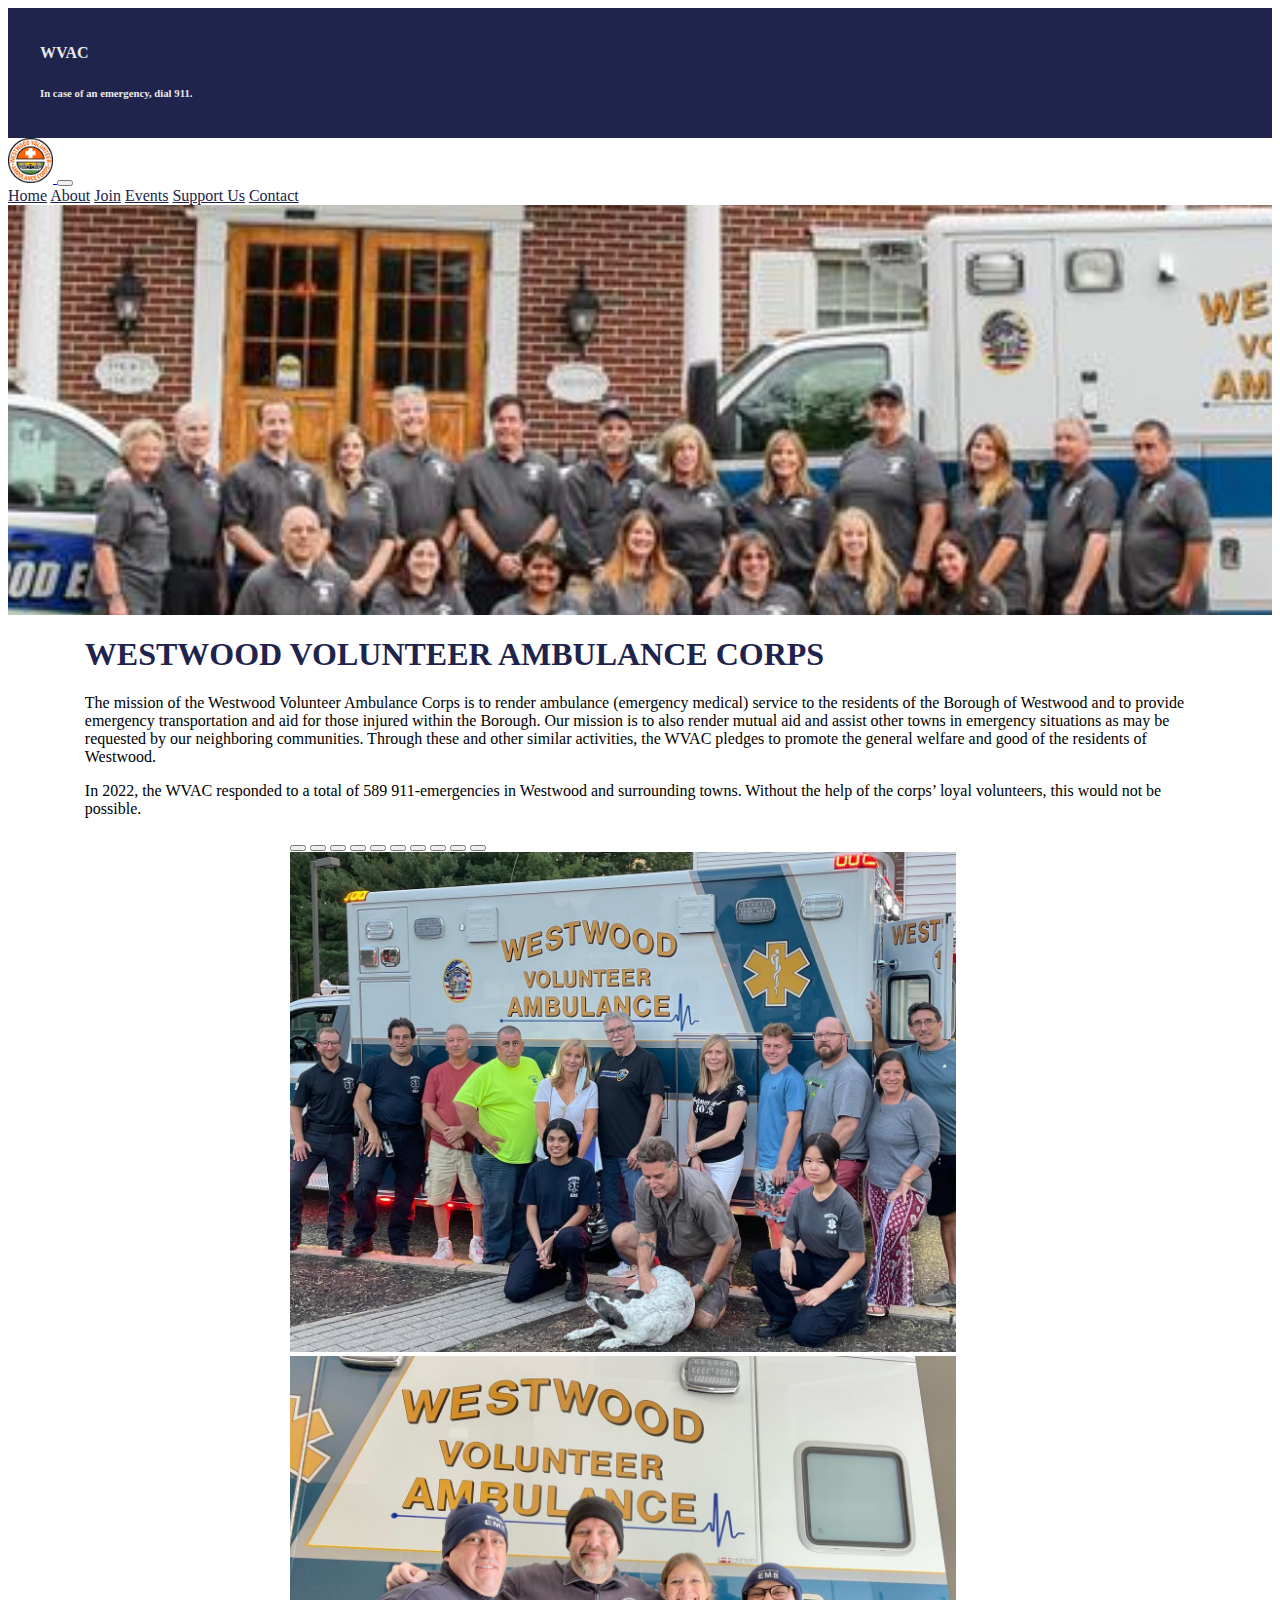
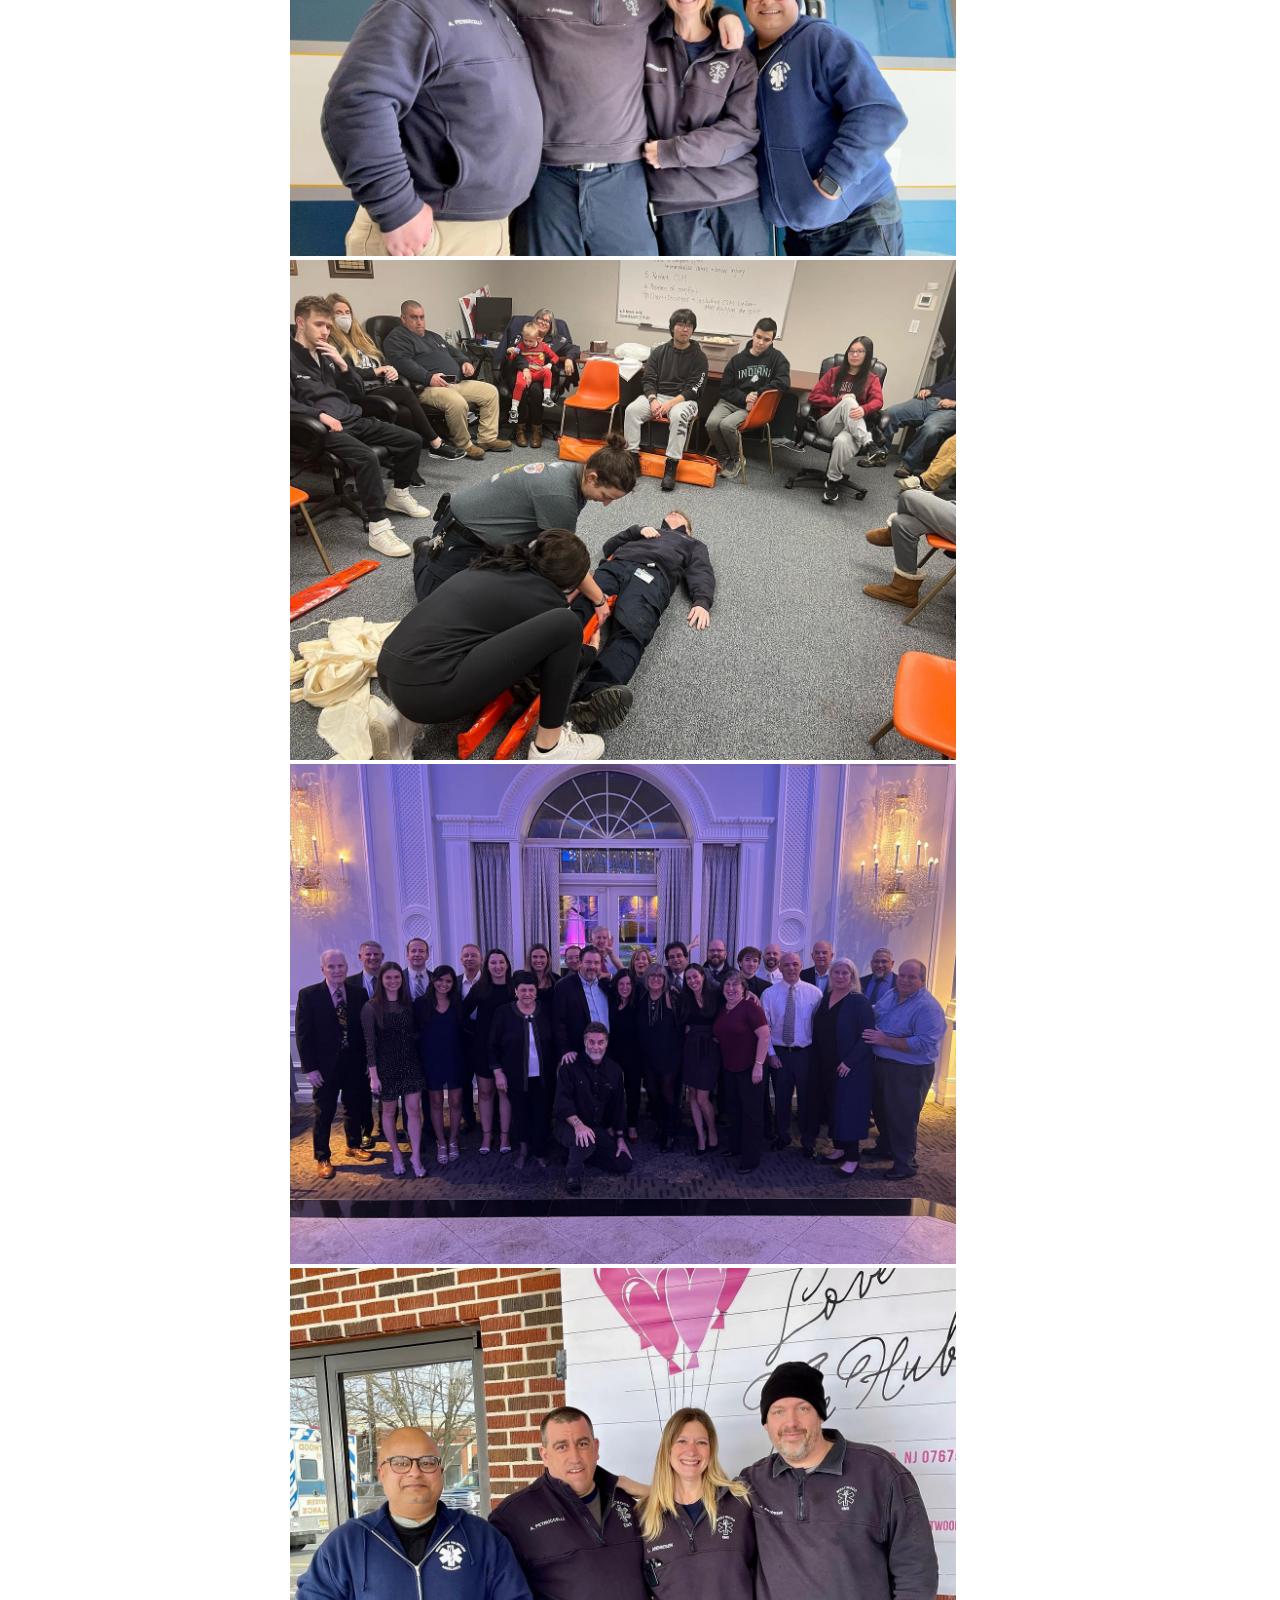
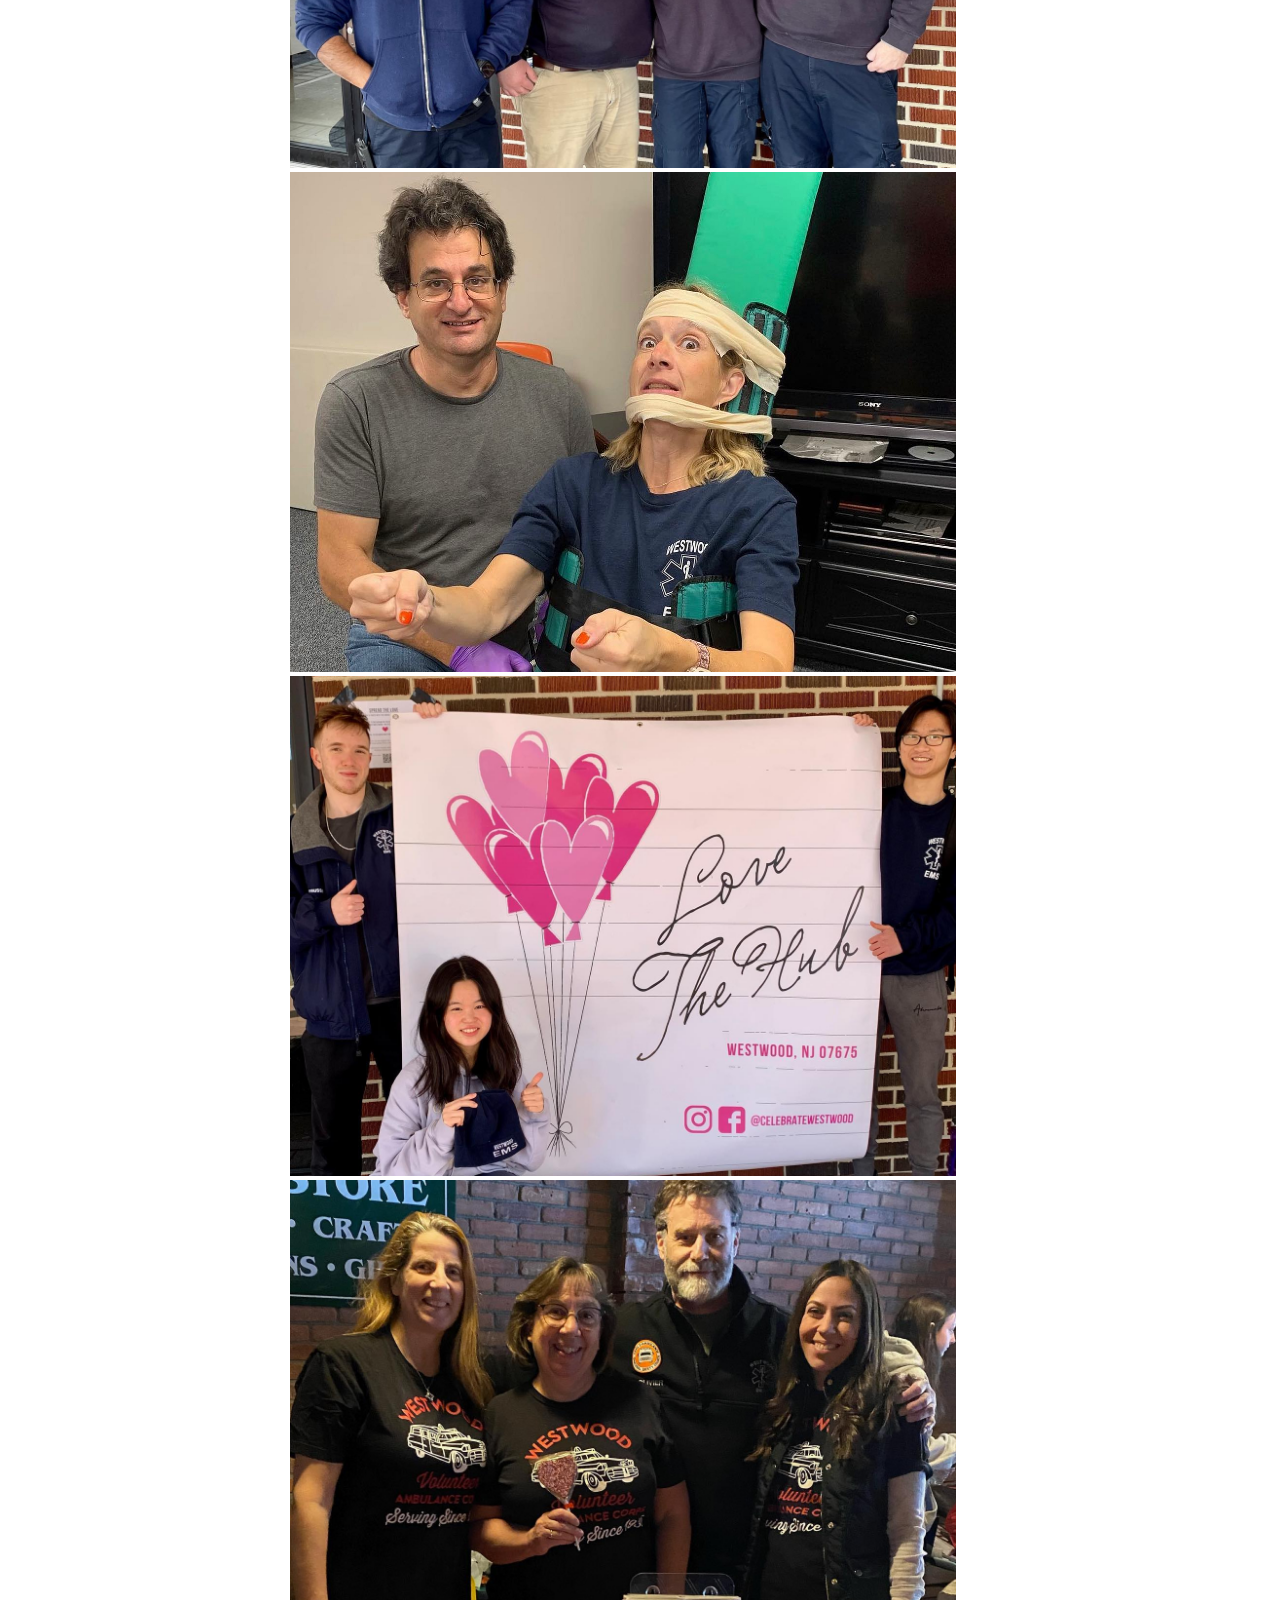
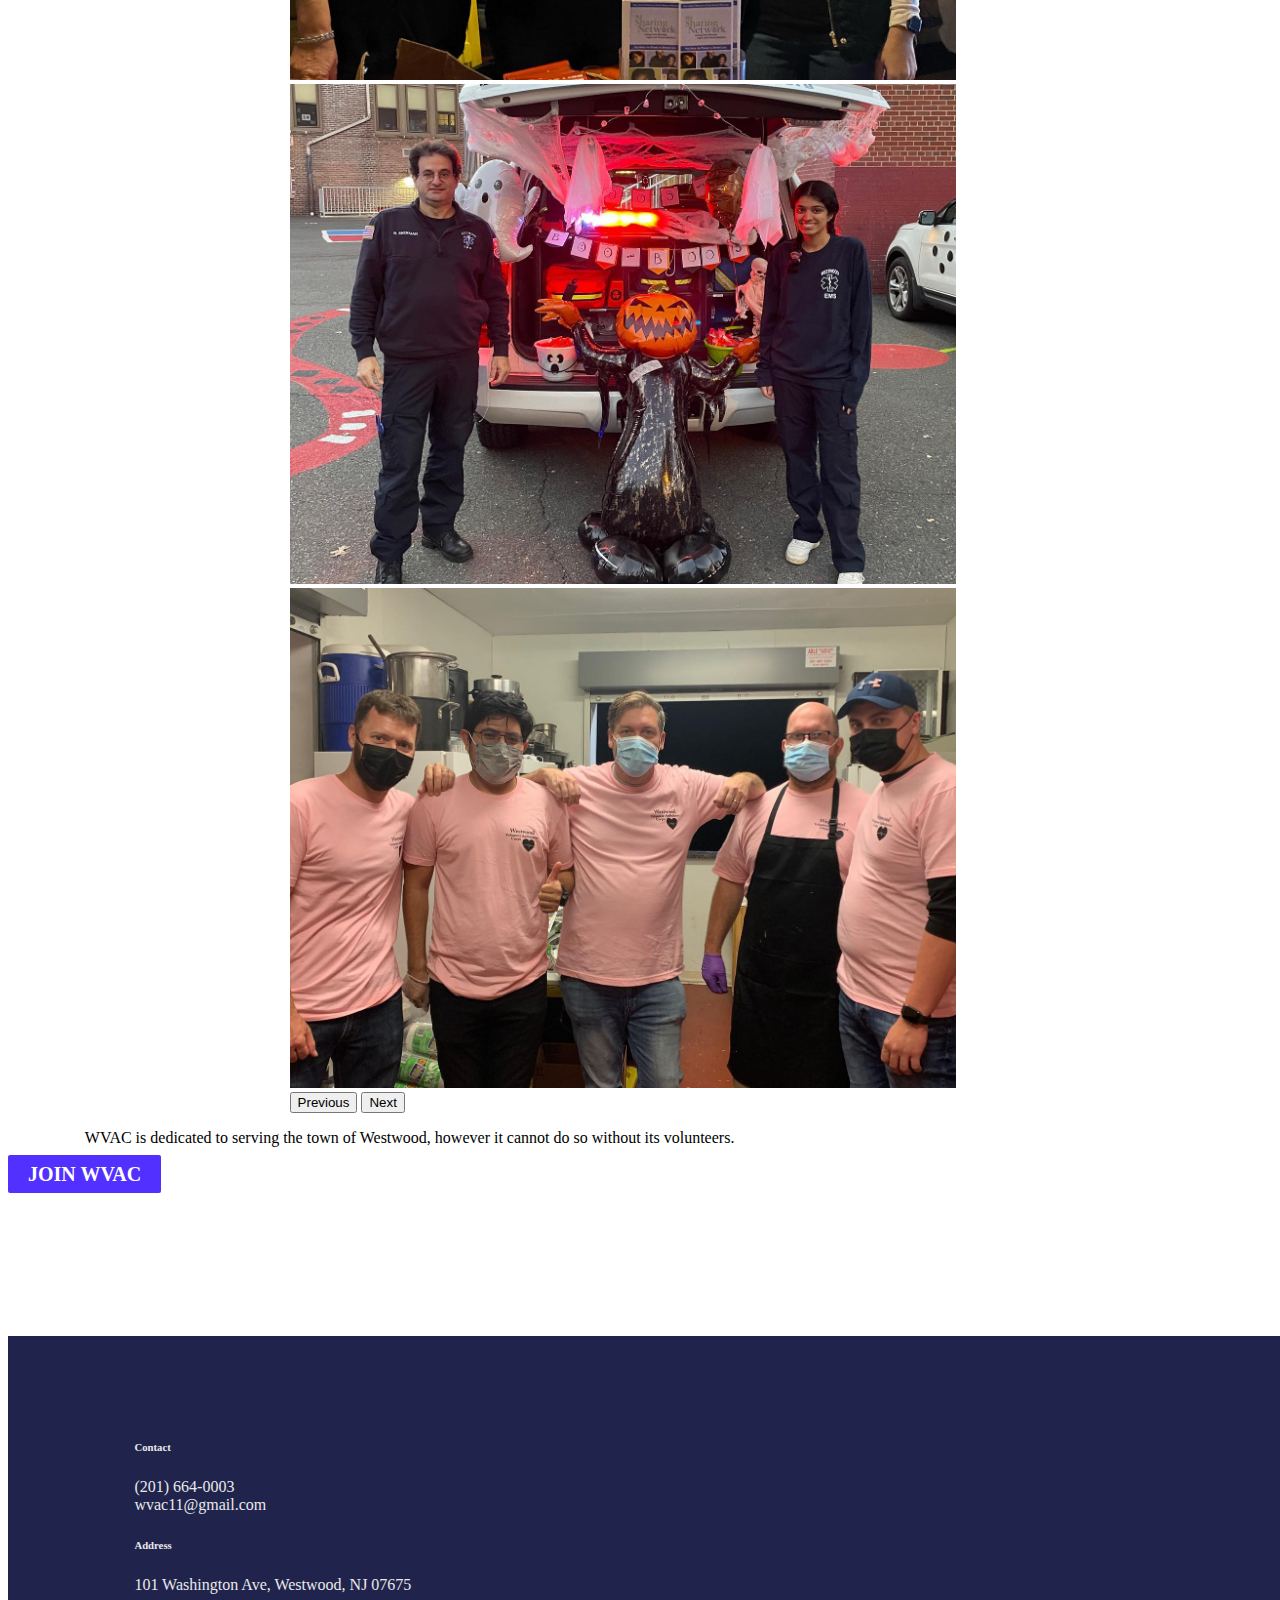
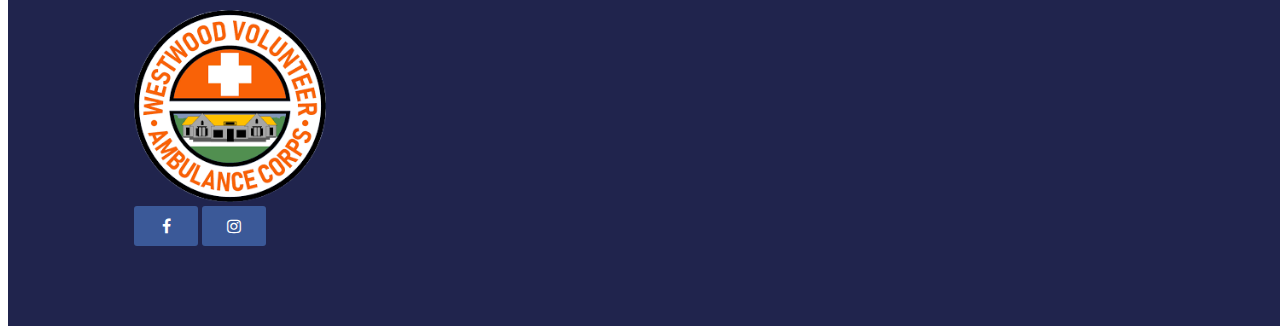
==== commit fb588d8c: "commit" ====
--- a/index.html
+++ b/index.html
@@ -10,7 +10,7 @@
     <link rel="stylesheet" href="https://cdn.jsdelivr.net/npm/bootstrap@5.3.0-alpha1/dist/css/bootstrap.min.css" rel="stylesheet" integrity="sha384-GLhlTQ8iRABdZLl6O3oVMWSktQOp6b7In1Zl3/Jr59b6EGGoI1aFkw7cmDA6j6gD" crossorigin="anonymous">
     <link rel="stylesheet" href="public/stylesheets/stuffStyle.css">
     <link rel="stylesheet" href="https://cdnjs.cloudflare.com/ajax/libs/font-awesome/4.7.0/css/font-awesome.min.css">
-  
+    <link rel="shortcut icon" type="image/x-icon" href="public/favicon.ico?" />
   </head>
 
 
@@ -72,7 +72,7 @@
           </p>
 
           <p class="fw-bold">
-            In 2021, the WVAC responded to a total of 636 911-emergencies in Westwood and surrounding towns. Without the help of the corps’ loyal volunteers, this would not be possible. 
+            In 2022, the WVAC responded to a total of 589 911-emergencies in Westwood and surrounding towns. Without the help of the corps’ loyal volunteers, this would not be possible. 
           </p>
         </div>
 
